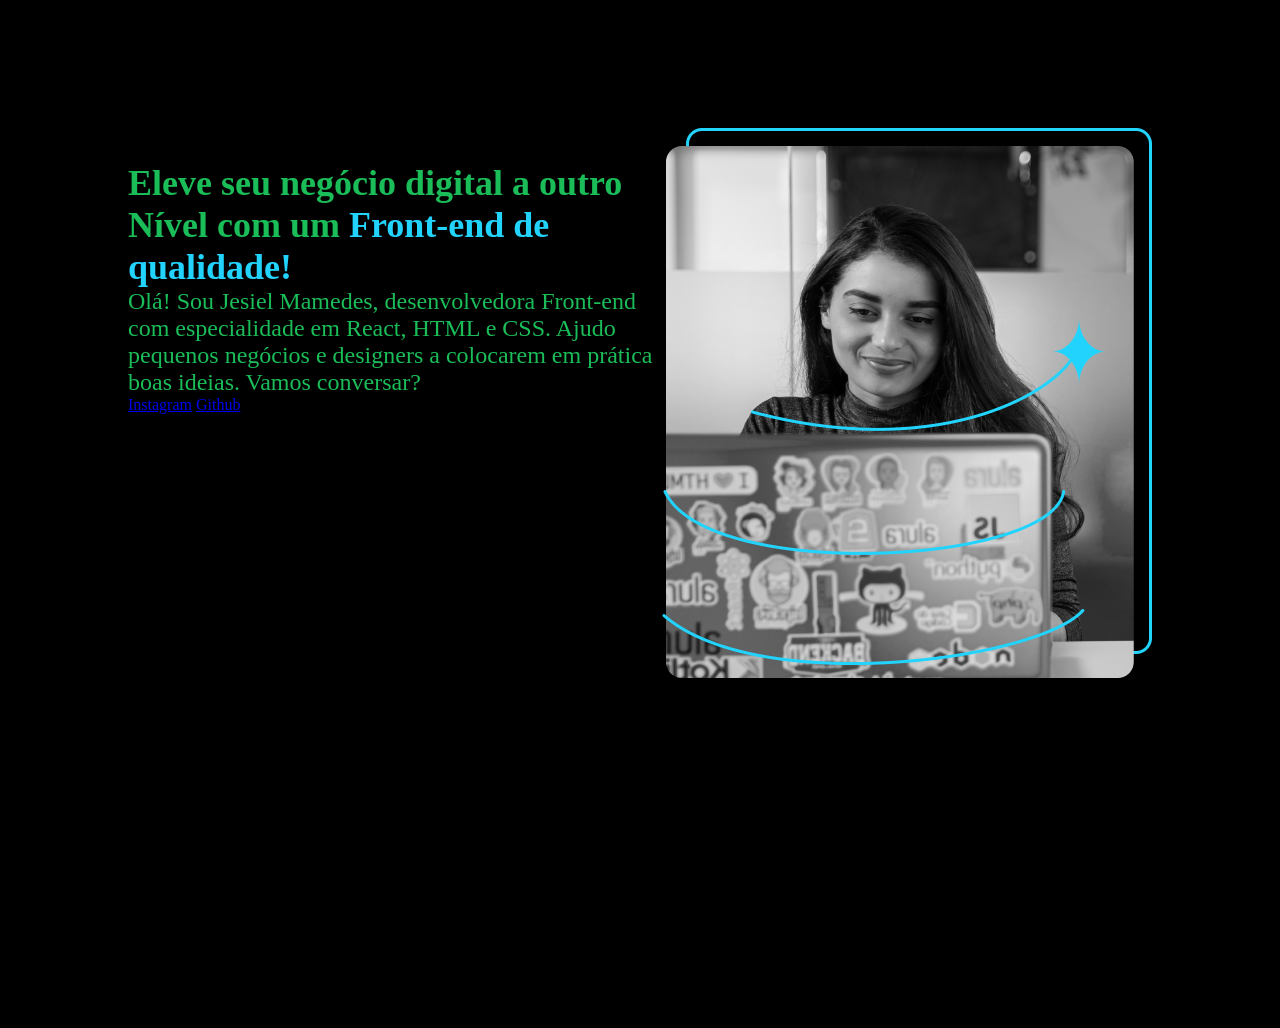
==== index.html @ 7fffb2ad "teste commit" ====
<!DOCTYPE html>
<html lang="pt-br">

<head>
    <meta charset="UTF-8">
    <meta http-equiv="X-UA-Compatible" content="IE=edge">
    <meta name="viewport" content="width=device-width, initial-scale=1.0">
    <title>Portifolio</title>
    <link rel="stylesheet" href="style.css">
</head>

<body>
    <head></head>
    <main class="apresentacao">
        <section class="apresentacao__conteudo">
        <h1 class="apresentacao__conteudo__title" >Eleve seu negócio digital a outro Nível com um <strong class="titulo-destaque">Front-end de qualidade! </strong></h1>
        <p class="apresentacao__conteudo__text">Olá! Sou Jesiel Mamedes, desenvolvedora Front-end com especialidade em React, HTML e CSS. Ajudo pequenos
            negócios e designers a colocarem em prática boas ideias. Vamos conversar?</p>
        <a href="https://www.instagram.com/jesielmamedes/">Instagram</a> <a href="https://github.com/Elcroc">Github</a>
        </section>
        <img src="imagem.png" alt="foto de mulher programando.">
    </main>
    <footer></footer>
</body>
</html>
---- style.css ----
* {
    margin: 0;
    padding: 0;
}

body {
    box-sizing: border-box;
    height: 100vh;
    background-color: #000;
    color: #1abd58;
}

.titulo-destaque {
    color: #22D4FD;
}

.apresentacao {
    margin: 10%;
    display: flex;
    align-items: center;
    justify-content: space-between;
}

.apresentacao__conteudo {
    width: 615px;
    height: 482px;
}

.apresentacao__conteudo__title {
    font-size: 36px;
}
.apresentacao__conteudo__text {
    font-size: 24px;
}
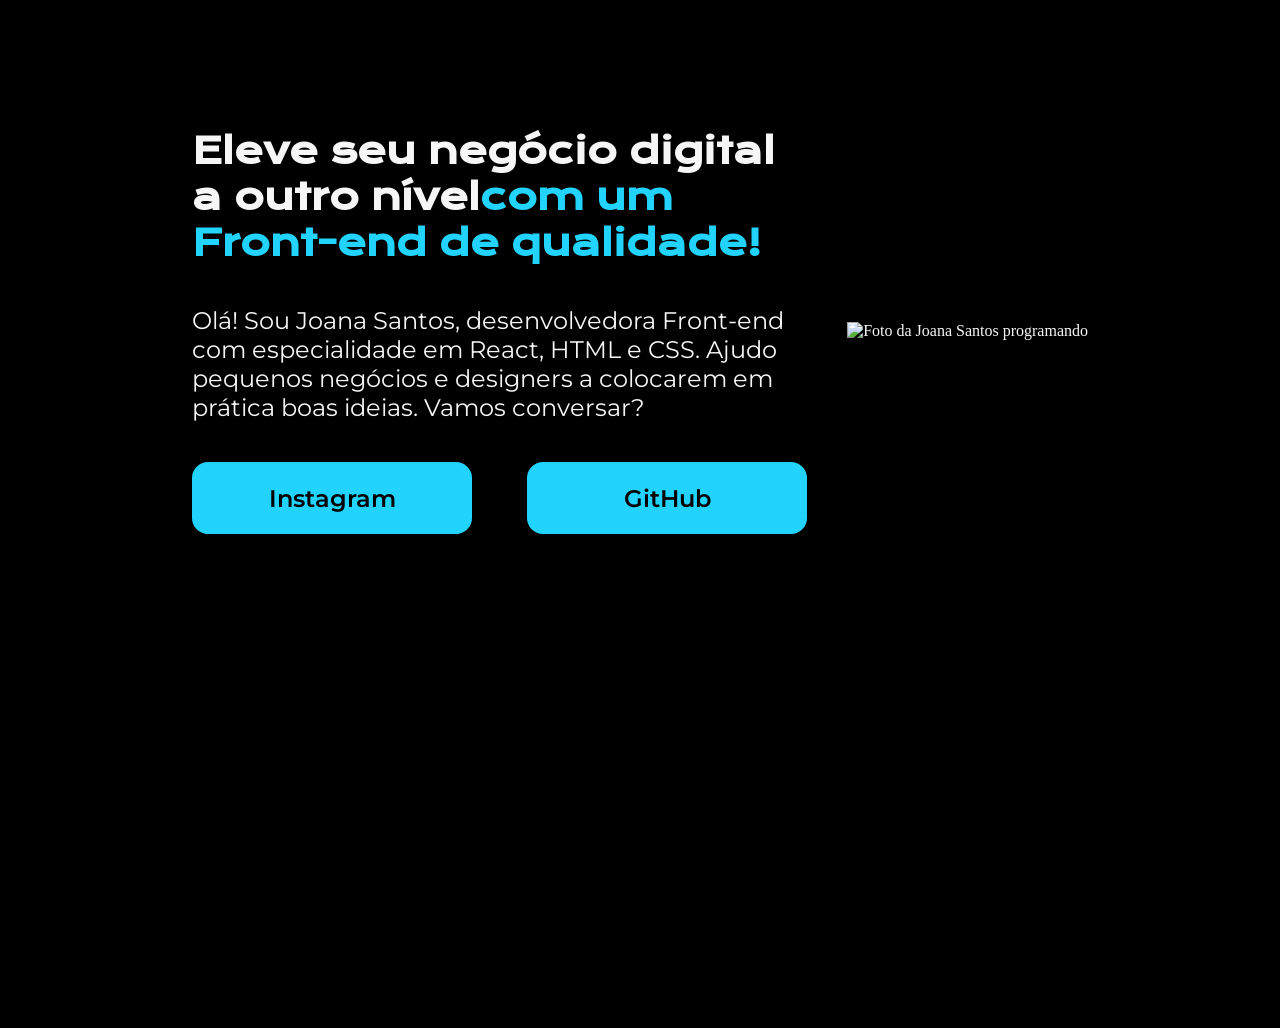
==== commit e0f79cad: "Update commit" ====
--- a/index.html
+++ b/index.html
@@ -10,16 +10,25 @@
 </head>
 
 <body>
-    <head></head>
+    <header></header>
     <main class="apresentacao">
         <section class="apresentacao__conteudo">
-        <h1 class="apresentacao__conteudo__title" >Eleve seu negócio digital a outro Nível com um <strong class="titulo-destaque">Front-end de qualidade! </strong></h1>
-        <p class="apresentacao__conteudo__text">Olá! Sou Jesiel Mamedes, desenvolvedora Front-end com especialidade em React, HTML e CSS. Ajudo pequenos
-            negócios e designers a colocarem em prática boas ideias. Vamos conversar?</p>
-        <a href="https://www.instagram.com/jesielmamedes/">Instagram</a> <a href="https://github.com/Elcroc">Github</a>
+            <h1 class="apresentacao__conteudo__titulo">Eleve seu negócio digital a outro nível<strong 
+            class="titulo-destaque">com um Front-end de qualidade!
+            </strong></h1>
+            <p class="apresentacao__conteudo__texto">Olá! Sou Joana Santos, desenvolvedora
+            Front-end com especialidade em React, HTML e
+            CSS. Ajudo pequenos negócios e designers a
+            colocarem em prática boas ideias. Vamos
+            conversar?</p>
+            <div class="apresentacao__links">
+                <a class="apresentacao__links__link" href="https://instagram.com/rafaballerini">Instagram</a>
+                <a class="apresentacao__links__link" href="https://github.com/guilhermeonrails">GitHub</a>
+            </div>
         </section>
-        <img src="imagem.png" alt="foto de mulher programando.">
+        <img src="imagem.png" alt="Foto da Joana Santos programando">
     </main>
     <footer></footer>
 </body>
-</html> +
+</html>
--- a/style.css
+++ b/style.css
@@ -1,34 +1,58 @@
-* {
+@import url('https://fonts.googleapis.com/css2?family=Krona+One&family=Montserrat:wght@400;600&display=swap');
+
+*{
     margin: 0;
     padding: 0;
 }
 
-body {
+body{
+    height: 100vh;
     box-sizing: border-box;
-    height: 100vh;
-    background-color: #000;
-    color: #1abd58;
+    background-color: #000000;
+    color: #F6F6F6;
 }
 
-.titulo-destaque {
+.titulo-destaque{
     color: #22D4FD;
 }
 
-.apresentacao {
-    margin: 10%;
+.apresentacao{
+    margin: 10% 15%;
     display: flex;
     align-items: center;
     justify-content: space-between;
 }
-
-.apresentacao__conteudo {
+.apresentacao__conteudo{
     width: 615px;
-    height: 482px;
+    display: flex;
+    flex-direction: column;
+    gap: 40px;
 }
 
-.apresentacao__conteudo__title {
+.apresentacao__conteudo__titulo{
     font-size: 36px;
+    font-family: 'Krona One', sans-serif;
 }
-.apresentacao__conteudo__text {
+
+.apresentacao__conteudo__texto{
     font-size: 24px;
+    font-family: 'Montserrat', sans-serif;
+}
+
+.apresentacao__links{
+    display: flex;
+    justify-content: space-between;
+}
+
+.apresentacao__links__link{
+    background-color: #22D4FD;
+    width: 280px;
+    text-align: center;
+    border-radius: 16px;
+    font-size: 24px;
+    font-weight: 600;
+    padding: 21.5px 0;
+    text-decoration: none;
+    color: #000000;
+    font-family: 'Montserrat', sans-serif;
 }
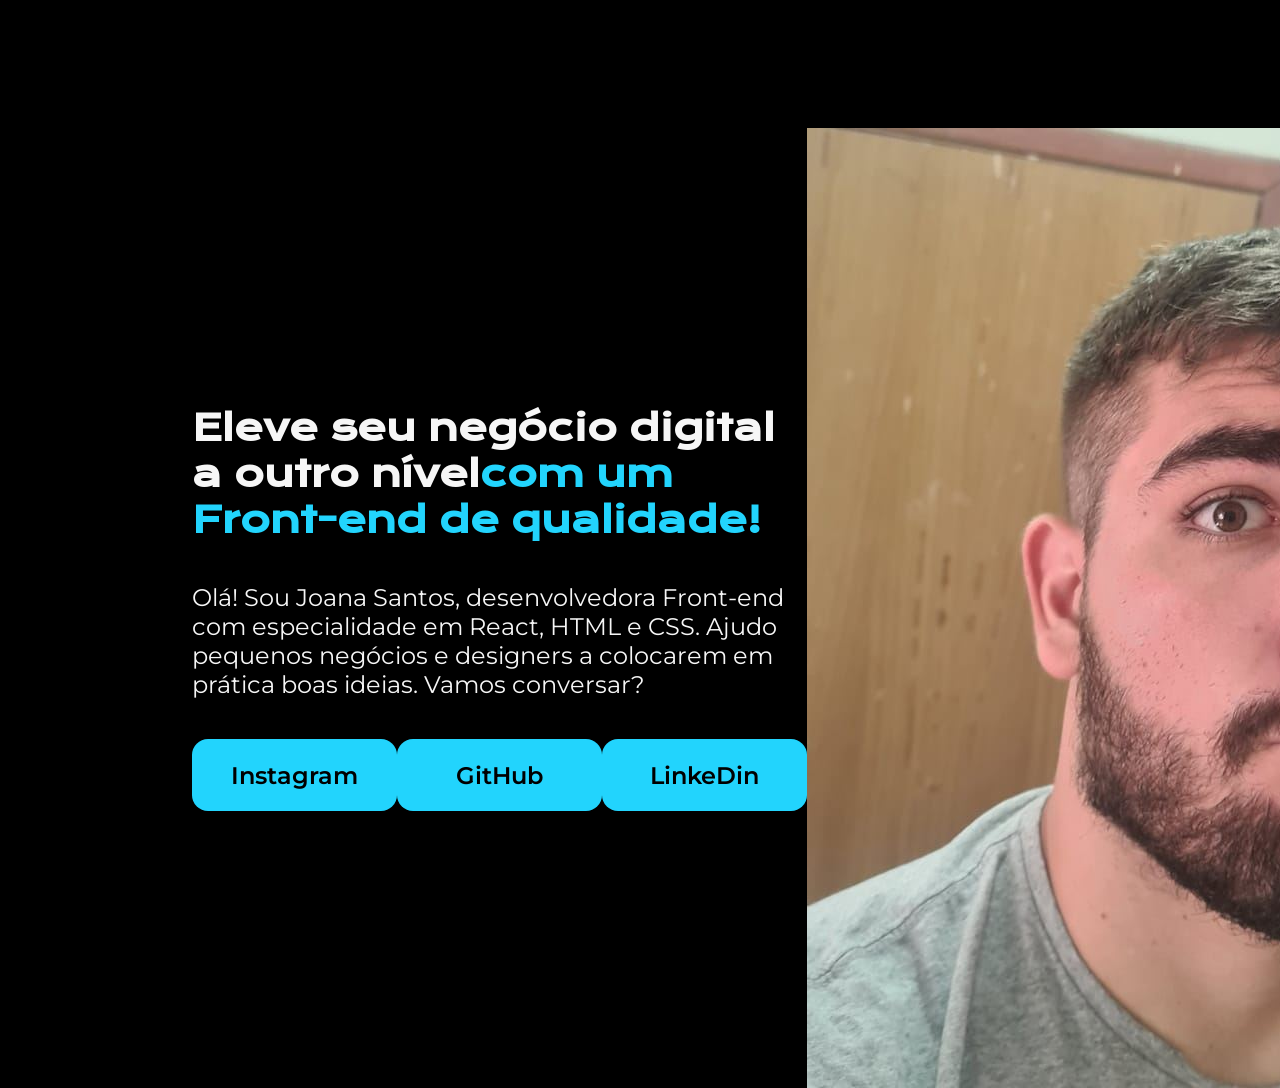
==== commit 3ce66043: "Update 03/09" ====
--- a/index.html
+++ b/index.html
@@ -22,11 +22,12 @@
             colocarem em prática boas ideias. Vamos
             conversar?</p>
             <div class="apresentacao__links">
-                <a class="apresentacao__links__link" href="https://instagram.com/rafaballerini">Instagram</a>
-                <a class="apresentacao__links__link" href="https://github.com/guilhermeonrails">GitHub</a>
+                <a class="apresentacao__links__link" href="https://instagram.com/jesielmamedes">Instagram</a>
+                <a class="apresentacao__links__link" href="https://github.com/Elcroc">GitHub</a>
+                <a class="apresentacao__links__link" href="https://www.linkedin.com/in/jesiel-mamedes/">LinkeDin</a>
             </div>
         </section>
-        <img src="imagem.png" alt="Foto da Joana Santos programando">
+        <img src="imagem.jpg" alt="Foto de Jesiel Mamedes">
     </main>
     <footer></footer>
 </body>
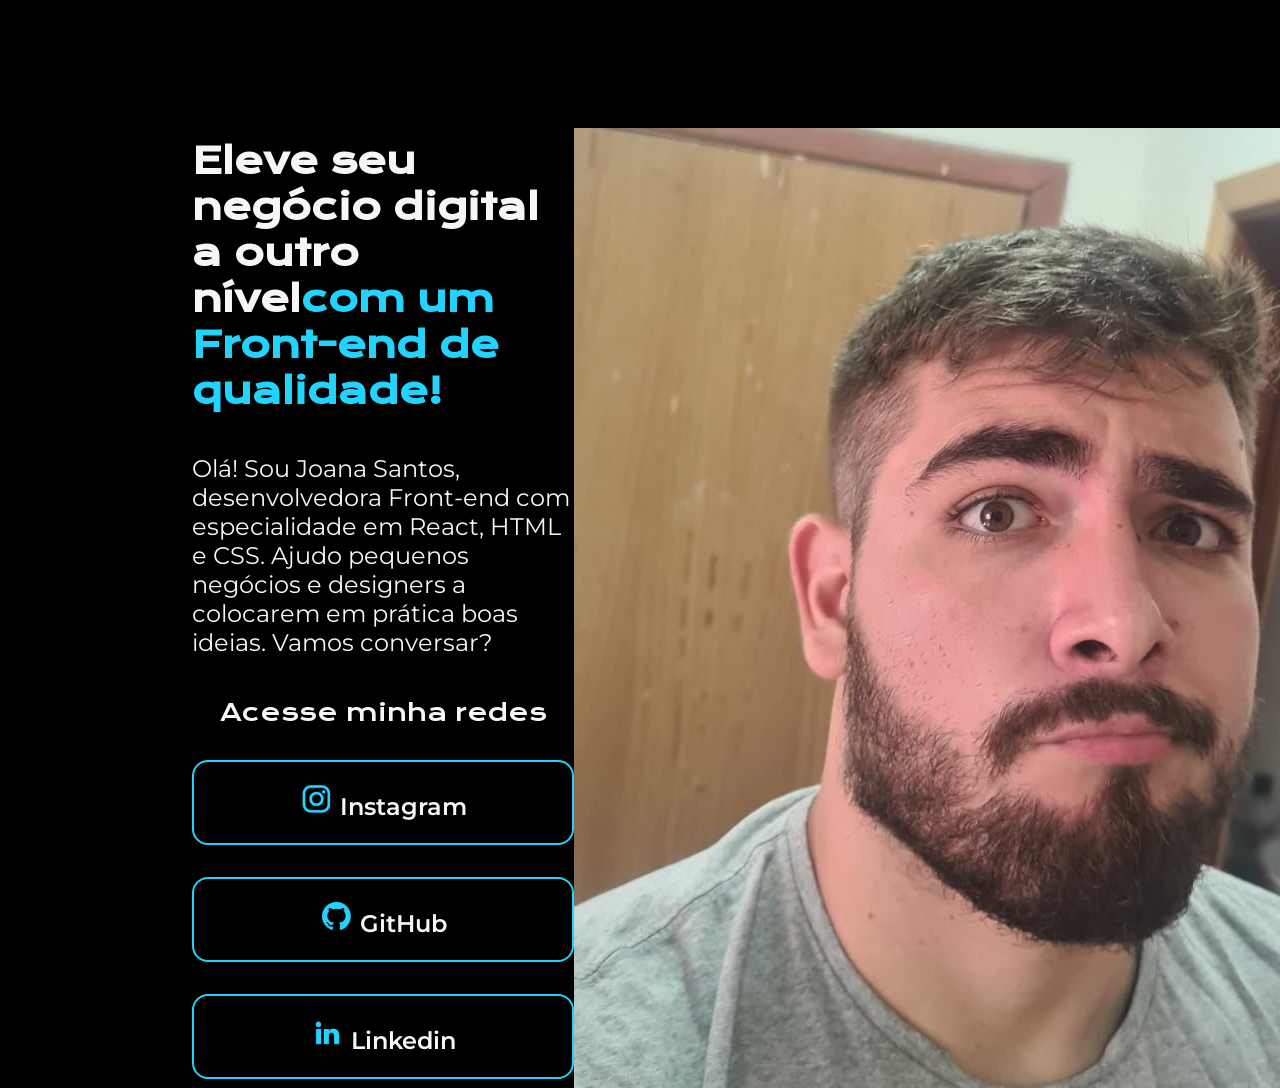
==== commit d0b10bb9: "Update 03/09" ====
--- a/index.html
+++ b/index.html
@@ -13,21 +13,31 @@
     <header></header>
     <main class="apresentacao">
         <section class="apresentacao__conteudo">
-            <h1 class="apresentacao__conteudo__titulo">Eleve seu negócio digital a outro nível<strong 
-            class="titulo-destaque">com um Front-end de qualidade!
-            </strong></h1>
+            <h1 class="apresentacao__conteudo__titulo">Eleve seu negócio digital a outro nível<strong
+                    class="titulo-destaque">com um Front-end de qualidade!
+                </strong></h1>
             <p class="apresentacao__conteudo__texto">Olá! Sou Joana Santos, desenvolvedora
-            Front-end com especialidade em React, HTML e
-            CSS. Ajudo pequenos negócios e designers a
-            colocarem em prática boas ideias. Vamos
-            conversar?</p>
+                Front-end com especialidade em React, HTML e
+                CSS. Ajudo pequenos negócios e designers a
+                colocarem em prática boas ideias. Vamos
+                conversar?</p>
             <div class="apresentacao__links">
-                <a class="apresentacao__links__link" href="https://instagram.com/jesielmamedes">Instagram</a>
-                <a class="apresentacao__links__link" href="https://github.com/Elcroc">GitHub</a>
-                <a class="apresentacao__links__link" href="https://www.linkedin.com/in/jesiel-mamedes/">LinkeDin</a>
+                <h2 class="apresentacao__links__titulo">Acesse minha redes</h2>
+                <a class="apresentacao__links__link" href="https://instagram.com/jesielmamedes">
+                    <img src="./assets/instagram.png" alt="logo instagran"> 
+                    Instagram
+                </a>
+                <a class="apresentacao__links__link" href="https://github.com/Elcroc">
+                    <img src="./assets/github.png" alt="logo github"> 
+                    GitHub
+                </a>
+                <a class="apresentacao__links__link" href="https://www.linkedin.com/in/jesiel-mamedes/">
+                    <img src="./assets/linkedin.png" alt="logo linkedin"> 
+                    Linkedin
+                </a>
             </div>
         </section>
-        <img src="imagem.jpg" alt="Foto de Jesiel Mamedes">
+        <img src="./assets/imagem.jpg" alt="Foto de Jesiel Mamedes">
     </main>
     <footer></footer>
 </body>
--- a/style.css
+++ b/style.css
@@ -41,18 +41,27 @@
 
 .apresentacao__links{
     display: flex;
+    flex-direction: column;
     justify-content: space-between;
+    gap: 32px;
+    align-items: center;
+}
+.apresentacao__links__titulo {
+ font-family: 'Krona One', sans-serif;
+ font-size: 24px;
+ font-weight: 400;
 }
 
 .apresentacao__links__link{
-    background-color: #22D4FD;
-    width: 280px;
+    border: 2px solid #22D4FD;
+    border-radius: 8px;
+    width: 378px;
     text-align: center;
     border-radius: 16px;
     font-size: 24px;
     font-weight: 600;
     padding: 21.5px 0;
     text-decoration: none;
-    color: #000000;
+    color: #F6F6F6;
     font-family: 'Montserrat', sans-serif;
 }
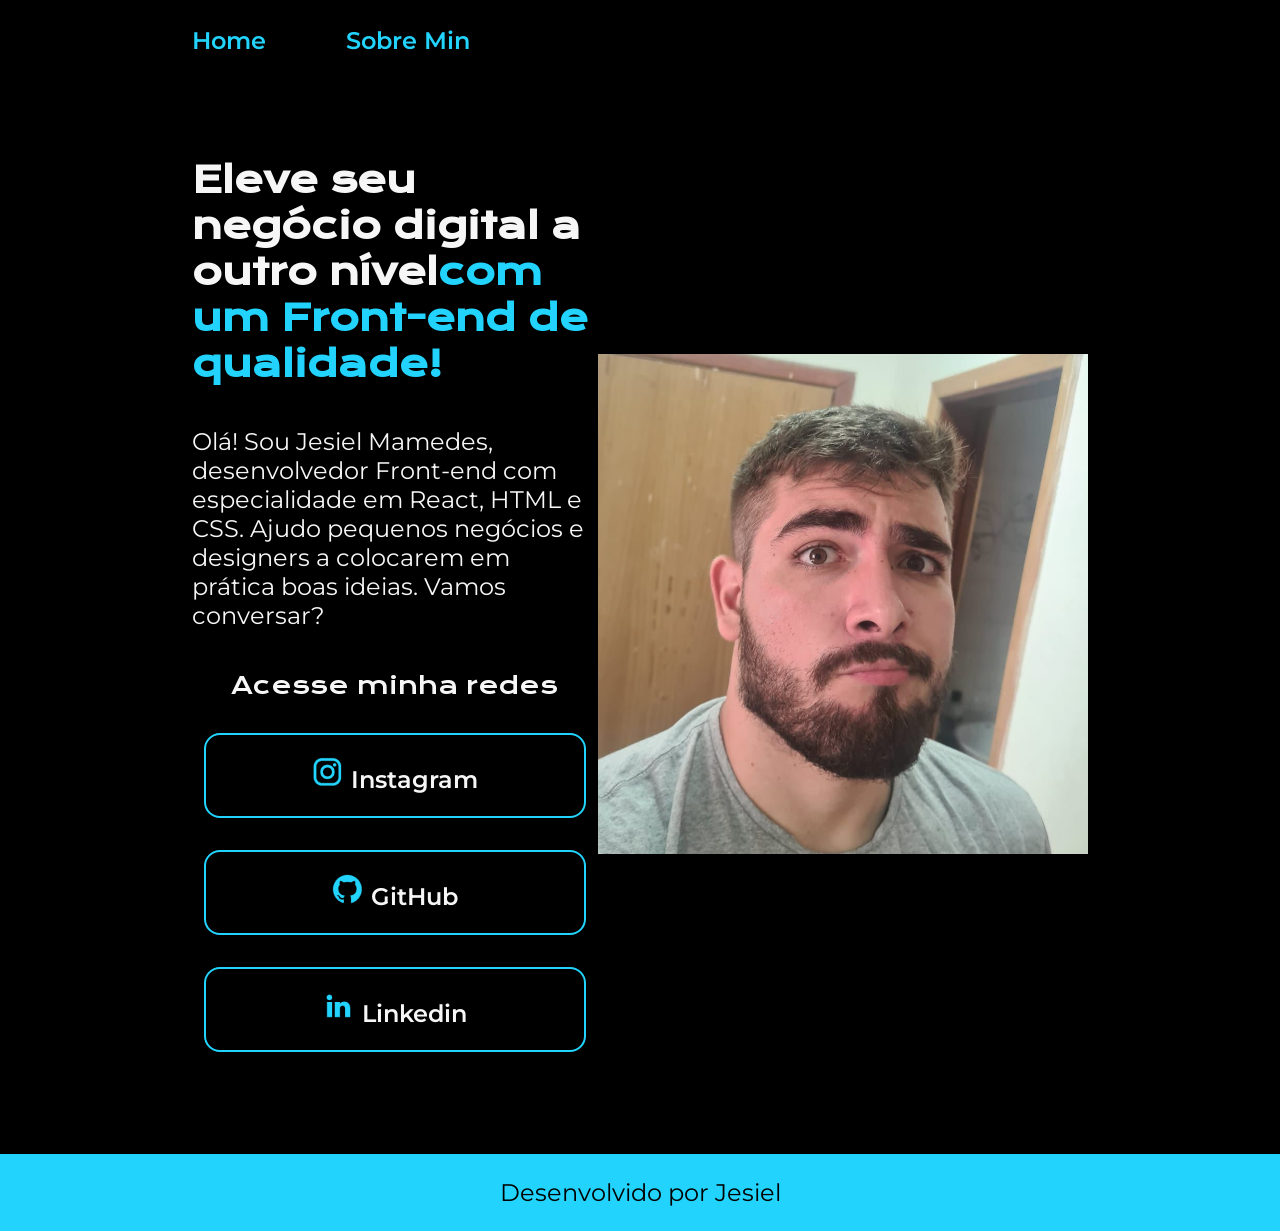
==== commit efb4e3b5: "Update 21/09" ====
--- a/index.html
+++ b/index.html
@@ -6,17 +6,22 @@
     <meta http-equiv="X-UA-Compatible" content="IE=edge">
     <meta name="viewport" content="width=device-width, initial-scale=1.0">
     <title>Portifolio</title>
-    <link rel="stylesheet" href="style.css">
+    <link rel="stylesheet" href="./styles/style.css">
 </head>
 
 <body>
-    <header></header>
+    <header class="cabecalho">
+        <nav class="cabecalho__menu">
+            <a href="./index.html" class="cabecalho__link">Home</a>
+            <a href="./about.html" class="cabecalho__link">Sobre Min</a>
+        </nav>
+    </header>
     <main class="apresentacao">
         <section class="apresentacao__conteudo">
             <h1 class="apresentacao__conteudo__titulo">Eleve seu negócio digital a outro nível<strong
                     class="titulo-destaque">com um Front-end de qualidade!
                 </strong></h1>
-            <p class="apresentacao__conteudo__texto">Olá! Sou Joana Santos, desenvolvedora
+            <p class="apresentacao__conteudo__texto">Olá! Sou Jesiel Mamedes, desenvolvedor
                 Front-end com especialidade em React, HTML e
                 CSS. Ajudo pequenos negócios e designers a
                 colocarem em prática boas ideias. Vamos
@@ -24,22 +29,24 @@
             <div class="apresentacao__links">
                 <h2 class="apresentacao__links__titulo">Acesse minha redes</h2>
                 <a class="apresentacao__links__link" href="https://instagram.com/jesielmamedes">
-                    <img src="./assets/instagram.png" alt="logo instagran"> 
+                    <img src="./assets/instagram.png" alt="logo instagran">
                     Instagram
                 </a>
                 <a class="apresentacao__links__link" href="https://github.com/Elcroc">
-                    <img src="./assets/github.png" alt="logo github"> 
+                    <img src="./assets/github.png" alt="logo github">
                     GitHub
                 </a>
                 <a class="apresentacao__links__link" href="https://www.linkedin.com/in/jesiel-mamedes/">
-                    <img src="./assets/linkedin.png" alt="logo linkedin"> 
+                    <img src="./assets/linkedin.png" alt="logo linkedin">
                     Linkedin
                 </a>
             </div>
         </section>
-        <img src="./assets/imagem.jpg" alt="Foto de Jesiel Mamedes">
+        <img class="foto"src="./assets/imagem.jpg" alt="Foto de Jesiel Mamedes">
     </main>
-    <footer></footer>
+    <footer>
+        <p class="rodape">Desenvolvido por Jesiel</p>
+    </footer>
 </body>
 
 </html>
--- a/styles/style.css
+++ b/styles/style.css
@@ -0,0 +1,100 @@
+@import url('https://fonts.googleapis.com/css2?family=Krona+One&family=Montserrat:wght@400;600&display=swap');
+
+* {
+    margin: 0;
+    padding: 0;
+}
+
+body {
+    /* height: 100vh; */
+    box-sizing: border-box;
+    background-color: #000000;
+    color: #F6F6F6;
+}
+
+.titulo-destaque {
+    color: #22D4FD;
+}
+.cabecalho {
+    padding:  2% 0% 0% 15%;
+}
+.cabecalho__menu{
+    display: flex;
+    gap: 80px;
+}
+
+.cabecalho__link{
+  font-family: 'Montserrat', sans-serif;
+  font-size: 24px;
+  font-weight: 600;
+  color: #22D4FD;
+  text-decoration: none;
+}
+.apresentacao {
+    padding: 8% 15%;
+    display: flex;
+    align-items: center;
+    justify-content: space-between;
+}
+
+.apresentacao__conteudo {
+    width: 615px;
+    display: flex;
+    flex-direction: column;
+    gap: 40px;
+}
+
+.apresentacao__conteudo__titulo {
+    font-size: 36px;
+    font-family: 'Krona One', sans-serif;
+}
+
+.apresentacao__conteudo__texto {
+    font-size: 24px;
+    font-family: 'Montserrat', sans-serif;
+}
+
+.apresentacao__links {
+    display: flex;
+    flex-direction: column;
+    justify-content: space-between;
+    gap: 32px;
+    align-items: center;
+}
+
+.apresentacao__links__titulo {
+    font-family: 'Krona One', sans-serif;
+    font-size: 24px;
+    font-weight: 400;
+}
+
+.apresentacao__links__link {
+    border: 2px solid #22D4FD;
+    border-radius: 8px;
+    width: 378px;
+    text-align: center;
+    border-radius: 16px;
+    font-size: 24px;
+    font-weight: 600;
+    padding: 21.5px 0;
+    text-decoration: none;
+    color: #F6F6F6;
+    font-family: 'Montserrat', sans-serif;
+}
+
+.apresentacao__links__link:hover {
+    background-color: #272727;
+}
+.rodape {
+    color: #000000;
+    background-color: #22D4FD;
+    text-align: center;
+    padding: 24px;
+    font-family:'montserrat',sans-serif;
+    font-size: 24px;
+    font-weight: 400;
+}
+.foto {
+    height: 500px;
+    width: 500px;
+}
